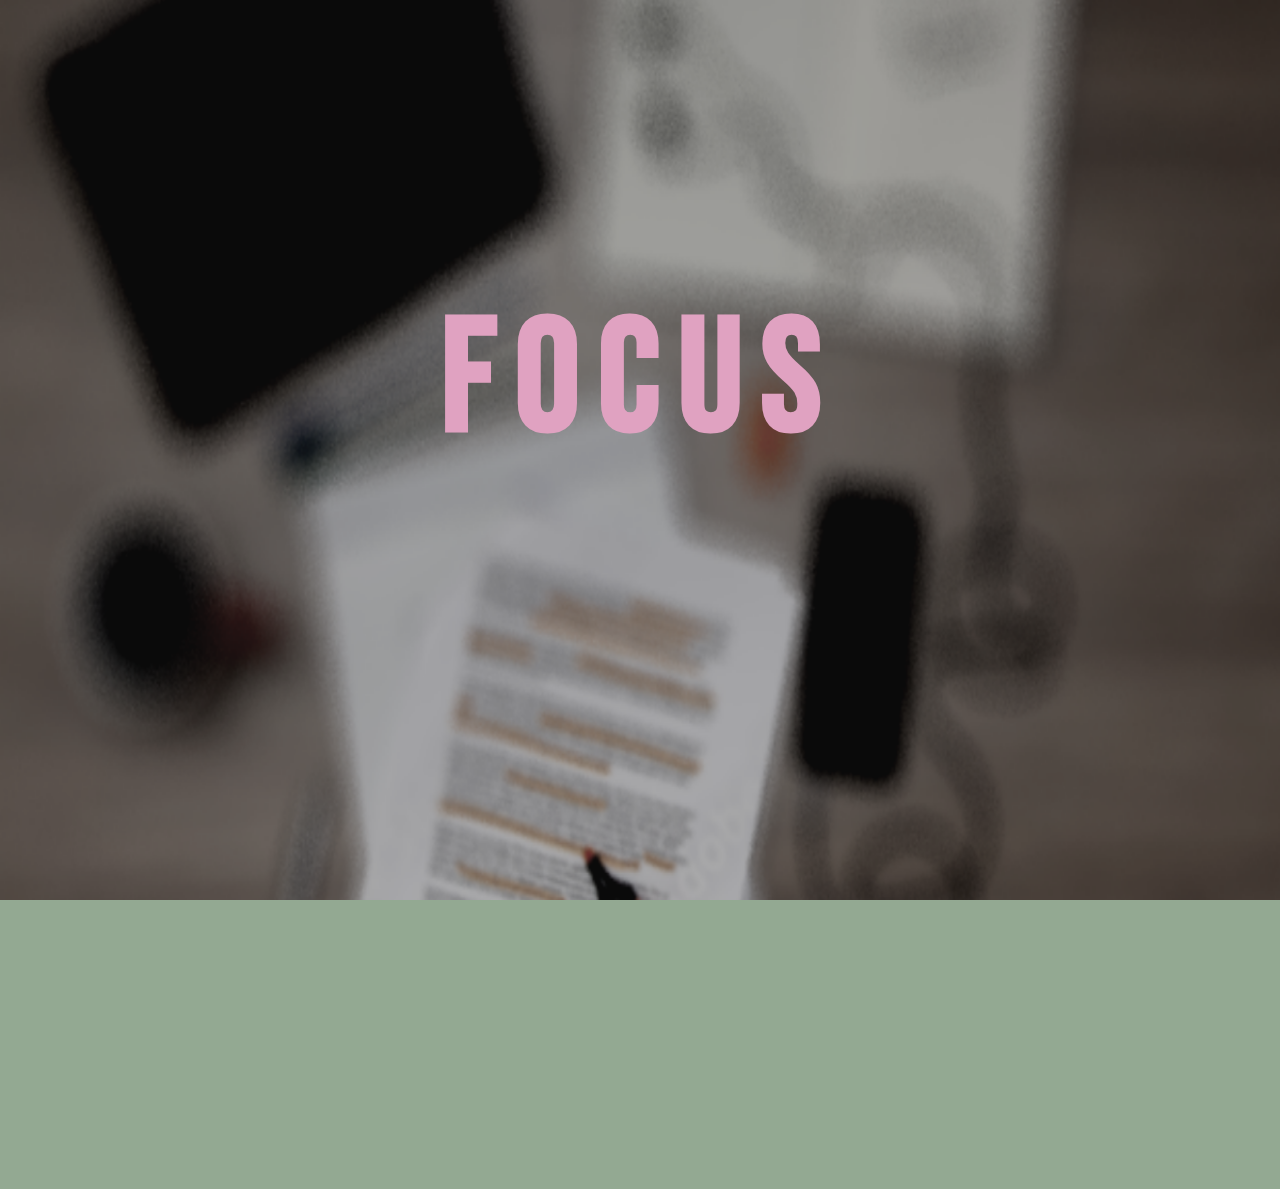
==== index.html @ c22b1b92 "orden de archivos" ====
<!DOCTYPE html>
<html lang="es">
<head>
    <meta charset="UTF-8">
    <meta http-equiv="X-UA-Compatible" content="IE=edge">
    <meta name="viewport" content="width=device-width, initial-scale=1.0">
    <link href="css/style.css" rel="stylesheet">
    <link href="img\fotofocus.PNG" rel="icon">
    <link rel="preconnect" href="https://fonts.gstatic.com">
    <link href="https://fonts.googleapis.com/css2?family=Roboto:wght@300;400;500;700;900&display=swap" rel="stylesheet"> 
    <link rel="preconnect" href="https://fonts.googleapis.com">
    <link rel="preconnect" href="https://fonts.gstatic.com" crossorigin>
    <link href="https://fonts.googleapis.com/css2?family=Bebas+Neue&family=Roboto:ital,wght@1,700&display=swap" rel="stylesheet">


    <title>Focus</title>
</head>
<body>
    <img id="Fondo-Portada" src="img\wallpaperfocus.png">
     <!-- Nav Start --> 
     <nav></nav>
       <!-- Nav End -->

    <!-- Header Start -->
    <div class="Title">
        <h1 >FOCUS</h1>
        

    </div>
    
     <!-- Header End -->

     <!-- Footer Start -->
     <footer></footer>
     <!-- Footer End -->

     <!-- Scroll to Bottom -->
     <i class="fa fa-2x fa-angle-down text-white scroll-to-bottom"></i>

     <!-- Back to Top -->
     <a href="#" class="btn btn-outline-dark px-0 back-to-top"><i class="fa fa-angle-double-up"></i></a>

      <!-- JavaScript Libraries -->
    <script src="https://code.jquery.com/jquery-3.4.1.min.js"></script>
    <script src="https://stackpath.bootstrapcdn.com/bootstrap/4.4.1/js/bootstrap.bundle.min.js"></script>
    
</body>
</html>
---- css/style.css ----
*,
*::before,
*::after {
  box-sizing: border-box;
}

html {
  font-family: sans-serif;
   line-height: 1.15;
  -webkit-text-size-adjust: 100%;
  -webkit-tap-highlight-color: rgba(0, 0, 0, 0);
  background-color:rgba( 147, 169, 146);
}




.Title h1{
  font-family: 'Bebas Neue', cursive;
  letter-spacing: 2vh;
  font-size: 18vh;
  text-align: center;
  top:20vh;
  color:rgb(224, 162, 193);
  height: 100vh;
  width: 100%;
  text-align: center;
  position: relative;
}
#Fondo-Portada {
    height: 100%;
    width: 100%;
    position: absolute;
    top: 0;
    left: 0;
    margin: 0;
    z-index: -100;
  }
  


.scroll-to-bottom {
    position: fixed;
    width: 20px;
    left: calc(50% - 10px);
    bottom: 30px;
    z-index: 11;
    animation: action 1s infinite alternate;
  }
  .back-to-top {
    position: fixed;
    display: none;
    width: 30px;
    text-align: center;
    right: 30px;
    bottom: 30px;
    z-index: 11;
    animation: action 1s infinite alternate;
  }
  @keyframes action {
    0% {
      transform: translateY(0);
    }
    100% {
      transform: translateY(-15px);
    }
  }
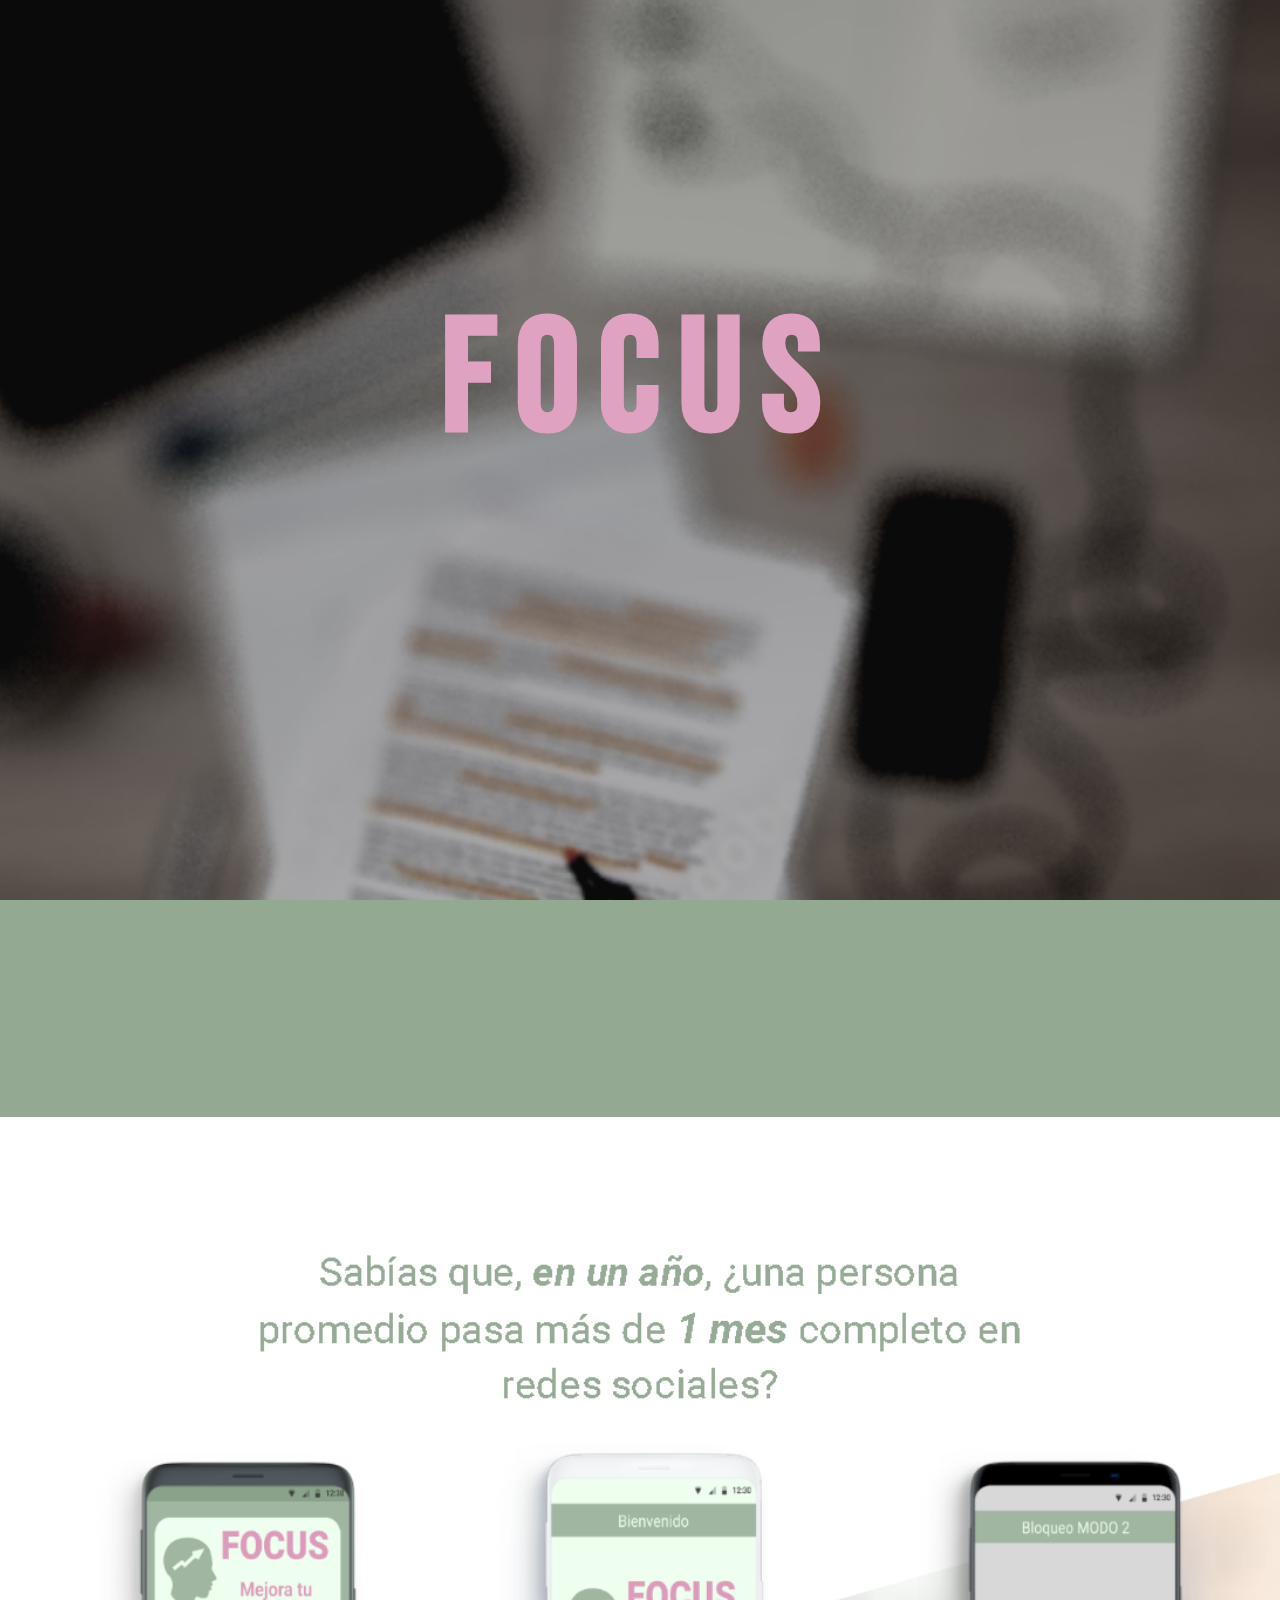
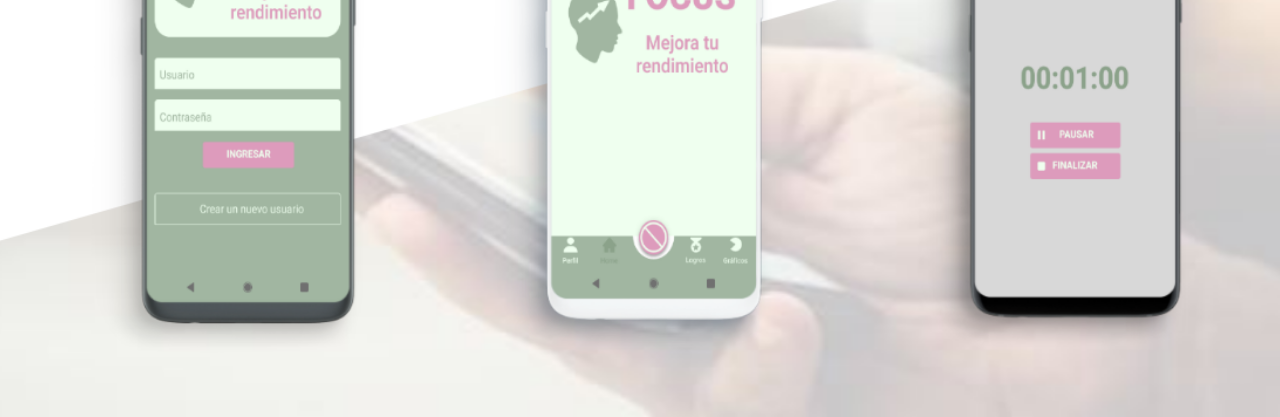
==== commit 387206f5: "add info" ====
--- a/index.html
+++ b/index.html
@@ -24,10 +24,10 @@
     <!-- Header Start -->
     <div class="Title">
         <h1 >FOCUS</h1>
-        
-
     </div>
-    
+    <div>
+        <img id="Info" src="img\info.PNG">
+    </div>
      <!-- Header End -->
 
      <!-- Footer Start -->
--- a/css/style.css
+++ b/css/style.css
@@ -13,9 +13,6 @@
   background-color:rgba( 147, 169, 146);
 }
 
-
-
-
 .Title h1{
   font-family: 'Bebas Neue', cursive;
   letter-spacing: 2vh;
@@ -29,15 +26,25 @@
   position: relative;
 }
 #Fondo-Portada {
-    height: 100%;
+    height: 100vh;
     width: 100%;
     position: absolute;
     top: 0;
     left: 0;
     margin: 0;
     z-index: -100;
+    object-fit:cover;
   }
-  
+
+#Info {
+  height: 100vh;
+  width: 100%;
+  position: absolute;
+  left:0;
+  margin: 0;
+  z-index: -100;
+  object-fit:cover;
+}
 
 
 .scroll-to-bottom {
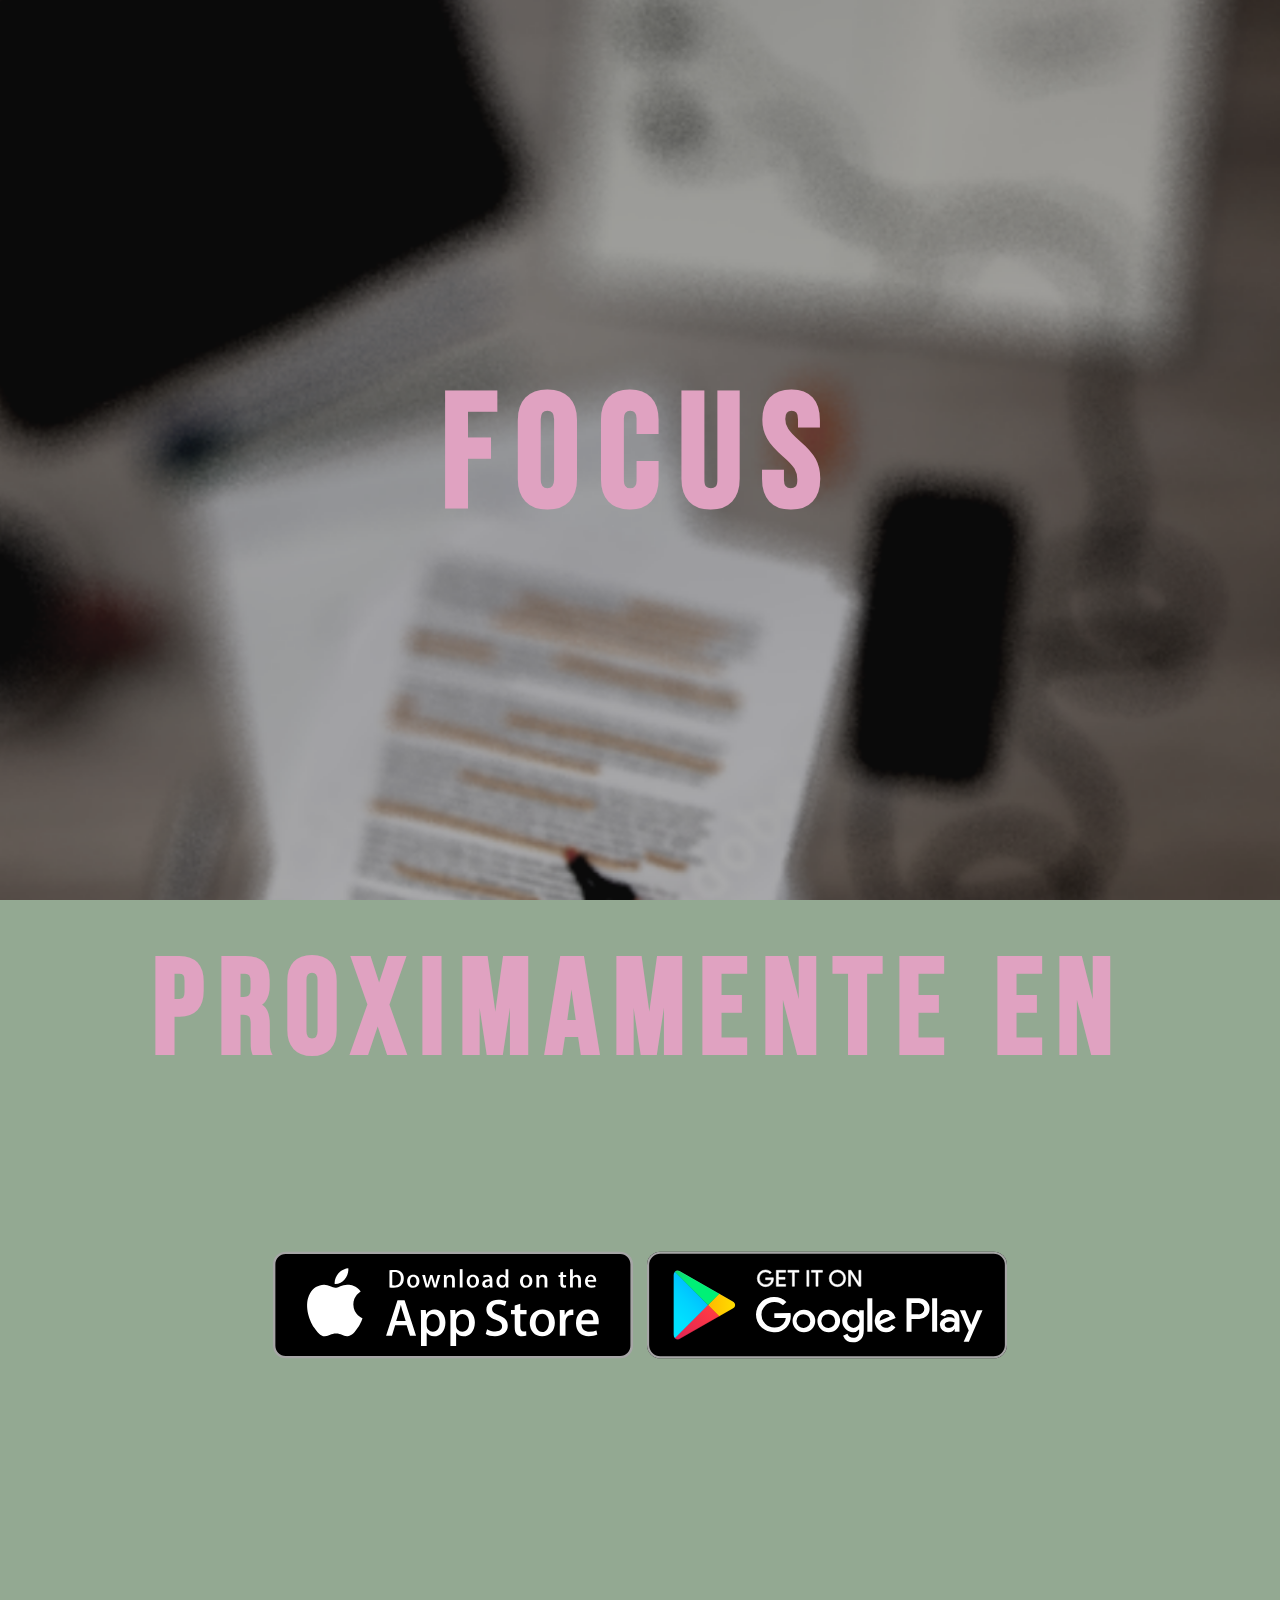
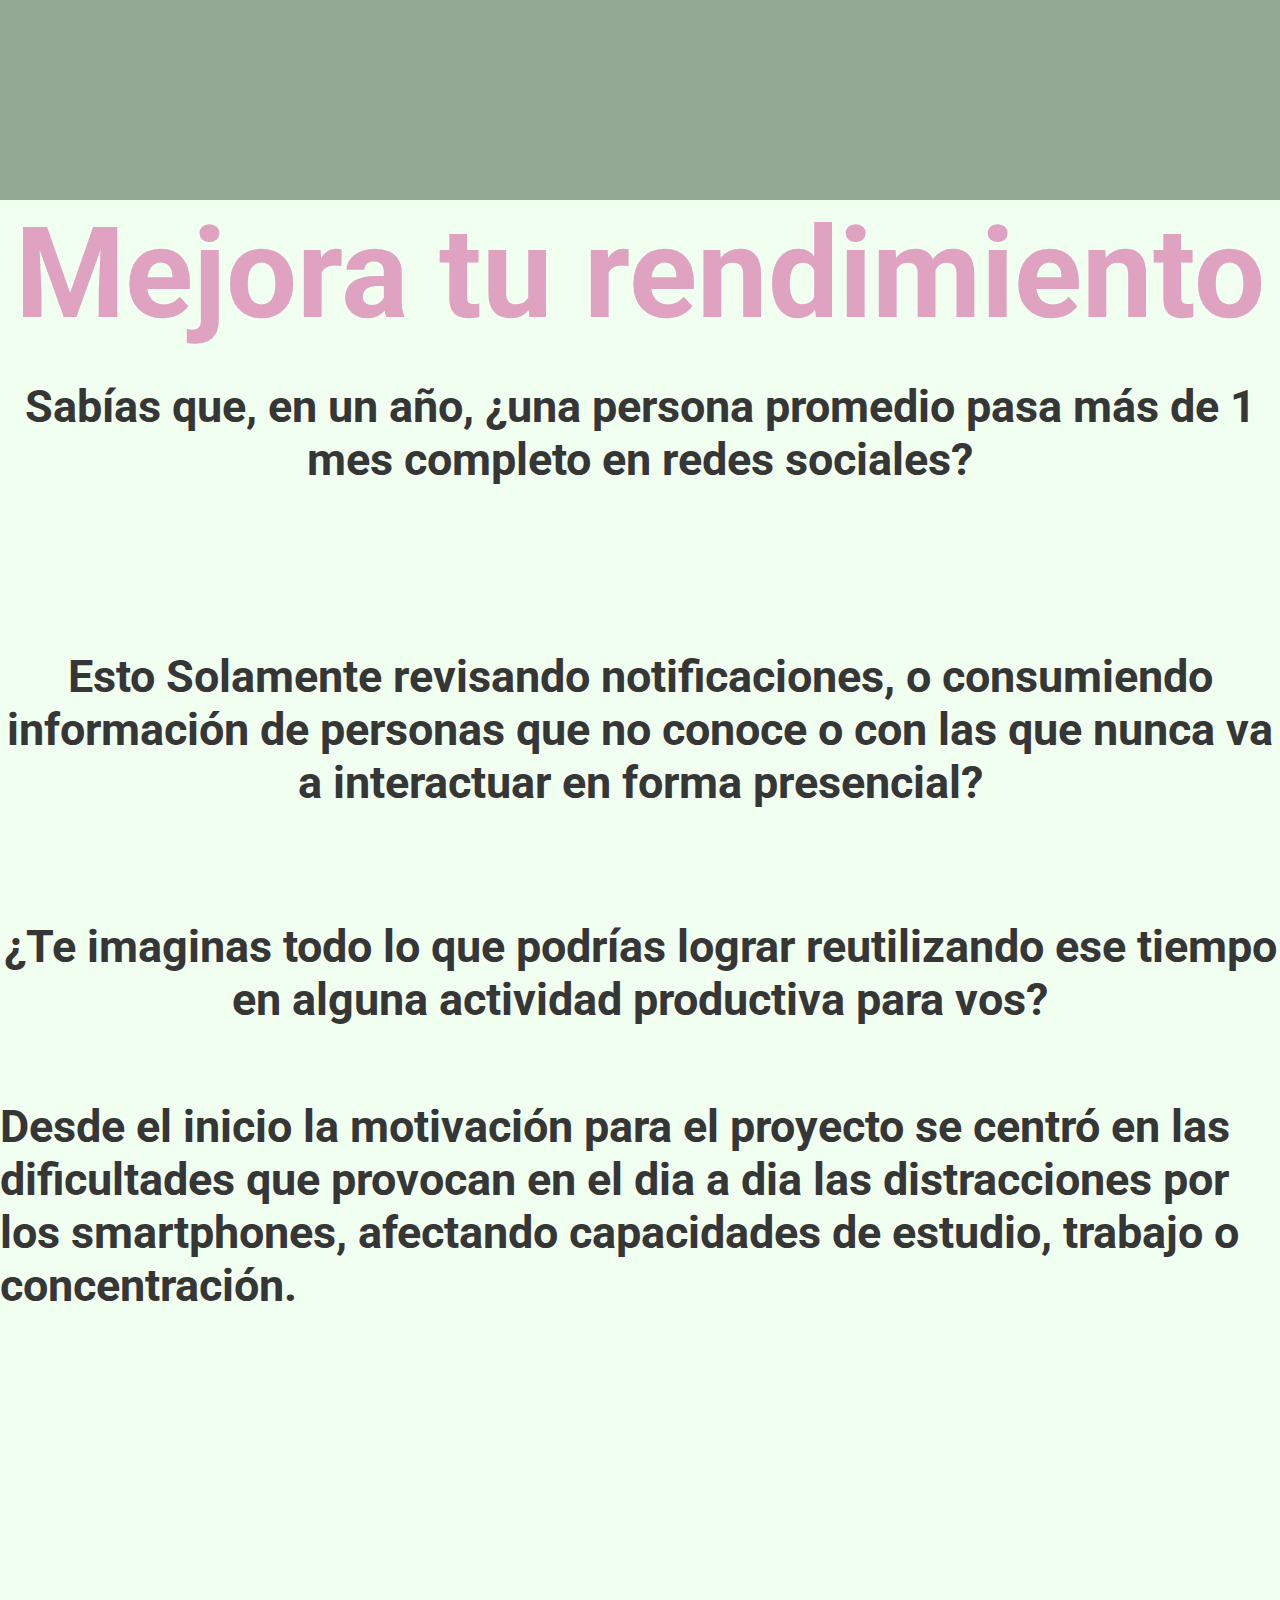
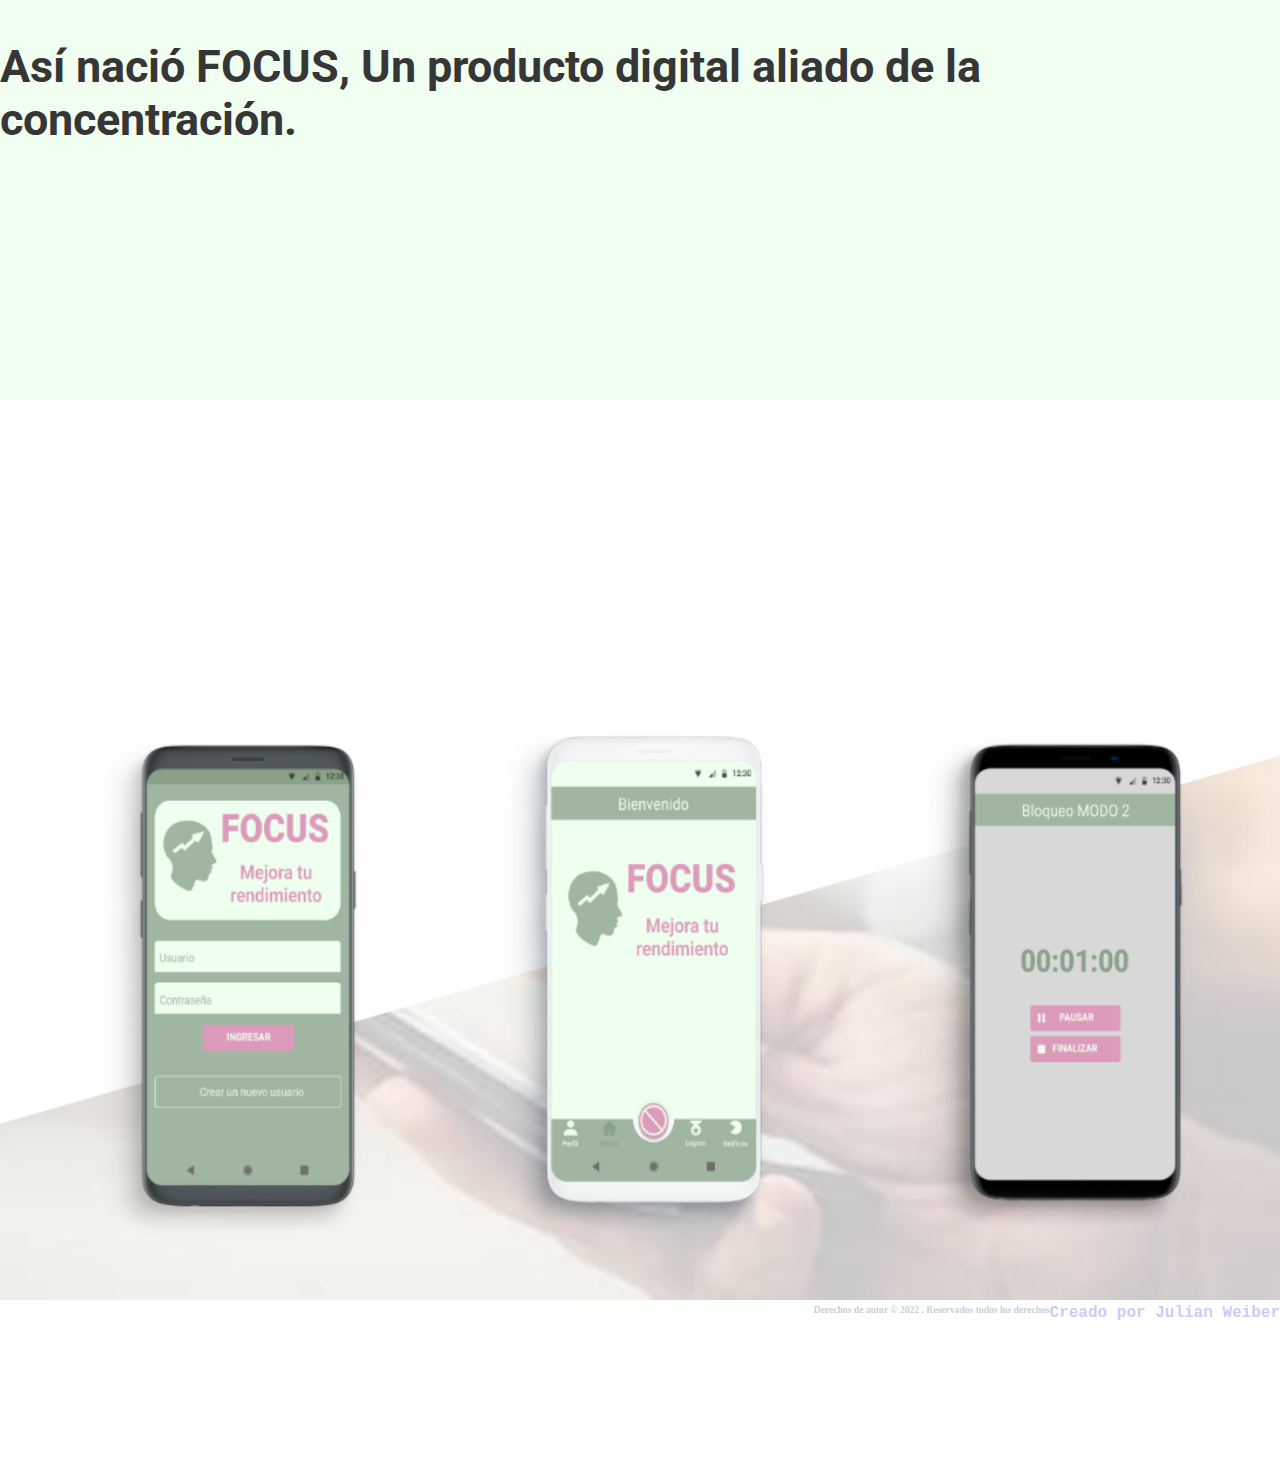
==== commit 609fad74: "global changes2" ====
--- a/index.html
+++ b/index.html
@@ -1,48 +1,79 @@
-<!DOCTYPE html>
-<html lang="es">
-<head>
-    <meta charset="UTF-8">
-    <meta http-equiv="X-UA-Compatible" content="IE=edge">
-    <meta name="viewport" content="width=device-width, initial-scale=1.0">
-    <link href="css/style.css" rel="stylesheet">
-    <link href="img\fotofocus.PNG" rel="icon">
-    <link rel="preconnect" href="https://fonts.gstatic.com">
-    <link href="https://fonts.googleapis.com/css2?family=Roboto:wght@300;400;500;700;900&display=swap" rel="stylesheet"> 
-    <link rel="preconnect" href="https://fonts.googleapis.com">
-    <link rel="preconnect" href="https://fonts.gstatic.com" crossorigin>
-    <link href="https://fonts.googleapis.com/css2?family=Bebas+Neue&family=Roboto:ital,wght@1,700&display=swap" rel="stylesheet">
-
-
-    <title>Focus</title>
-</head>
-<body>
-    <img id="Fondo-Portada" src="img\wallpaperfocus.png">
-     <!-- Nav Start --> 
-     <nav></nav>
-       <!-- Nav End -->
-
-    <!-- Header Start -->
-    <div class="Title">
-        <h1 >FOCUS</h1>
-    </div>
-    <div>
-        <img id="Info" src="img\info.PNG">
-    </div>
-     <!-- Header End -->
-
-     <!-- Footer Start -->
-     <footer></footer>
-     <!-- Footer End -->
-
-     <!-- Scroll to Bottom -->
-     <i class="fa fa-2x fa-angle-down text-white scroll-to-bottom"></i>
-
-     <!-- Back to Top -->
-     <a href="#" class="btn btn-outline-dark px-0 back-to-top"><i class="fa fa-angle-double-up"></i></a>
-
-      <!-- JavaScript Libraries -->
-    <script src="https://code.jquery.com/jquery-3.4.1.min.js"></script>
-    <script src="https://stackpath.bootstrapcdn.com/bootstrap/4.4.1/js/bootstrap.bundle.min.js"></script>
-    
-</body>
+<!DOCTYPE html>
+<html lang="es">
+<head>
+    <meta charset="UTF-8">
+    <meta http-equiv="X-UA-Compatible" content="IE=edge">
+    <meta name="viewport" content="width=device-width, initial-scale=1.0">
+    <link href="css/style.css" rel="stylesheet">
+    <link href="img\fotofocus.PNG" rel="icon">
+    <link rel="preconnect" href="https://fonts.gstatic.com">
+    <link href="https://fonts.googleapis.com/css2?family=Roboto:wght@300;400;500;700;900&display=swap" rel="stylesheet"> 
+    <link rel="preconnect" href="https://fonts.googleapis.com">
+    <link rel="preconnect" href="https://fonts.gstatic.com" crossorigin>
+    <link href="https://fonts.googleapis.com/css2?family=Bebas+Neue&family=Roboto:ital,wght@1,700&display=swap" rel="stylesheet">
+
+
+    <title>Focus</title>
+</head>
+<body>
+    
+     <!-- Nav Start --> 
+     <nav></nav>
+       <!-- Nav End -->
+
+    <!-- Header Start -->
+    <div class="Title">
+        <h1 >FOCUS</h1>
+        <img id="Fondo-Portada" src="img\wallpaperfocus.png">
+        <i id="scroll-to-bottom" class="fa fa-2x fa-angle-down text-white scroll-to-bottom"></i>
+    </div>
+<div class="Text">
+    <h2>Proximamente en</h2>
+    <div class="Icons">
+    <img id="iosappStore" src="img\appstore.svg">
+    <img id="Playstore" src="img\googleplay.svg">
+    </div>
+</div>
+
+<div class="Text2"><h1>Mejora tu rendimiento</h1>
+    <h2>Sabías que, en un año, ¿una persona promedio pasa más de 1 mes completo en redes sociales? </h2>
+    <h3>Esto Solamente revisando notificaciones, o consumiendo información de personas que no conoce o con las que nunca va a interactuar en forma presencial? </h3>
+    <h4>¿Te imaginas todo lo que podrías lograr reutilizando ese tiempo en alguna actividad productiva para vos?</h4>
+    <h5>  Nosotros nos hicimos las mismas preguntas, y creamos <a id="Focusword">FOCUS</a>, una app para incrementar tu crecimiento personal limitando el uso de las aplicaciones que vos selecciones, con una interfaz super simple e intuitiva.</h5>
+    
+</div>
+
+<div class="Text3">
+    <h1>Desde el inicio la motivación para el proyecto se centró en las dificultades que provocan en el dia a dia las distracciones por los smartphones, afectando capacidades de estudio, trabajo o concentración. </h1>  
+    <h2>Así nació FOCUS, Un producto digital aliado de la concentración.</h2>
+    
+</div>
+
+<div class="Info">
+    <img id="Info" src="img\info1.PNG">
+</div>
+     <!-- Header End -->
+
+     <!-- Footer Start -->
+     <footer class="footer">
+        <h3 ><a id="creator" href="https://julianweiber.github.io/portafolio/">Creado por Julian Weiber</a></h3>
+        <h3 id="copyright">Derechos de autor © 2022 . Reservados todos los derechos</h3>
+        
+           
+            
+            
+    </footer>
+     <!-- Footer End -->
+
+     <!-- Scroll to Bottom -->
+     <i class="fa fa-2x fa-angle-down text-white scroll-to-bottom"></i>
+
+     <!-- Back to Top -->
+     <a href="#" class="btn btn-outline-dark px-0 back-to-top"><i class="fa fa-angle-double-up"></i></a>
+
+      <!-- JavaScript Libraries -->
+    <script src="https://code.jquery.com/jquery-3.4.1.min.js"></script>
+    <script src="https://stackpath.bootstrapcdn.com/bootstrap/4.4.1/js/bootstrap.bundle.min.js"></script>
+    
+</body>
 </html>--- a/css/style.css
+++ b/css/style.css
@@ -1,75 +1,213 @@
-
-*,
-*::before,
-*::after {
-  box-sizing: border-box;
-}
-
-html {
-  font-family: sans-serif;
-   line-height: 1.15;
-  -webkit-text-size-adjust: 100%;
-  -webkit-tap-highlight-color: rgba(0, 0, 0, 0);
-  background-color:rgba( 147, 169, 146);
-}
-
-.Title h1{
-  font-family: 'Bebas Neue', cursive;
-  letter-spacing: 2vh;
-  font-size: 18vh;
-  text-align: center;
-  top:20vh;
-  color:rgb(224, 162, 193);
-  height: 100vh;
-  width: 100%;
-  text-align: center;
-  position: relative;
-}
-#Fondo-Portada {
-    height: 100vh;
-    width: 100%;
-    position: absolute;
-    top: 0;
-    left: 0;
-    margin: 0;
-    z-index: -100;
-    object-fit:cover;
-  }
-
-#Info {
-  height: 100vh;
-  width: 100%;
-  position: absolute;
-  left:0;
-  margin: 0;
-  z-index: -100;
-  object-fit:cover;
-}
-
-
-.scroll-to-bottom {
-    position: fixed;
-    width: 20px;
-    left: calc(50% - 10px);
-    bottom: 30px;
-    z-index: 11;
-    animation: action 1s infinite alternate;
-  }
-  .back-to-top {
-    position: fixed;
-    display: none;
-    width: 30px;
-    text-align: center;
-    right: 30px;
-    bottom: 30px;
-    z-index: 11;
-    animation: action 1s infinite alternate;
-  }
-  @keyframes action {
-    0% {
-      transform: translateY(0);
-    }
-    100% {
-      transform: translateY(-15px);
-    }
-  }+*{
+  margin:0;
+  padding:0;
+
+}
+
+.Title h1{
+  font-family: 'Bebas Neue', cursive;
+  letter-spacing: 2vh;
+  font-size: 18vh;
+  text-align: center;
+  top:40vh;
+  color:rgb(224, 162, 193);
+  height: 100vh;
+  width: 100%;
+  position: relative;
+}
+#Fondo-Portada {
+    height: 100vh;
+    width: 100%;
+    position: absolute;
+    top: 0;
+    left: 0;
+    margin: 0;
+    z-index: -100;
+    object-fit:cover;
+  }
+.Title #scroll-to-bottom {
+    position: fixed;
+    width: 20px;
+    left: calc(50% - 10px);
+    bottom: 30px;
+    z-index: 11;
+    animation: action 1s infinite alternate;}
+
+.Text{
+  height:100vh;
+  width:100%;
+  font-family:'Bebas Neue', cursive;
+  font-size: 10vh;
+  color:rgb(224, 162, 193);
+  background-color:rgba( 147, 169, 146);
+  text-align:center;
+  
+  ;
+  }
+  .Text h2{
+    letter-spacing: 1.5vh;
+    margin:0px auto;
+    line-height:25vh;
+    margin:0px auto;
+
+  }
+  
+
+.Text .Icons {
+  line-height:center;
+  margin:0px auto;
+
+}
+#Playstore {
+  height:40vh;
+  width:40vh;
+}
+#iosappStore{
+  height:40vh;
+  width:40vh;
+}
+.Text2{
+  font-family: 'Roboto', sans-serif;
+  font-size: 5vh;
+  color:rgb(55, 54, 54);
+  background-color:rgba( 240, 255, 240);
+  height: 100vh;
+  width: 100%;
+  position:relative;
+
+}
+.Text2 #Focusword{
+  font-family: 'Bebas Neue', cursive;
+  font-size:4vh;
+  color:rgb(224, 162, 193);
+  
+}
+.Text2 h1 {
+  font-size:14vh;
+  color:rgb(224, 162, 193);
+  margin:0px auto;
+  text-align: center;
+  width: 100%;
+  height:20vh;
+
+}
+.Text2 h2 {
+  font-size: 5vh;
+  color:rgb(55, 54, 54);
+  text-align: center;
+  
+width: 100%;
+height: 30vh;
+line-height:center;
+
+}
+.Text2 h3 {
+  font-size: 5vh;
+  text-align: center;
+  letter-spacing: 0ch;
+  line-height:center;
+  width: 100%;
+height: 30vh;
+}
+.Text2 h4 {
+  font-size: 5vh;
+  text-align: center;
+  width: 100%;
+height: 30vh;
+line-height:center;
+}
+.Text2 h5{
+  font-size: 5vh;
+  text-align: center;
+  letter-spacing: 0ch;
+width: 100%;
+height: 10vh;
+line-height:center;
+}
+.Text3 {
+  font-family: 'Roboto', sans-serif;
+  font-size: 2vh;
+  color:rgb(55, 54, 54);
+  background-color:rgba( 240, 255, 240);
+  height: 100vh;
+  width: 100%;
+  line-height:center;
+  position:relative;
+
+}
+.Text3 h1 {
+  height: 60vh;
+  width: 100%;
+  line-height:center;
+  margin:0px auto;
+  font-size: 5vh;
+  top:auto;
+
+
+
+}
+.Text3 h2 {
+  top:auto;
+  height: 60vh;
+  width: 100%;
+  font-size: 5vh;
+  margin:0px auto;
+
+}
+
+#Info {
+  height: 100vh;
+  width: 100%;
+  object-fit:cover;
+  left:0;
+  margin: 0;
+  z-index: -100;
+  background-color:rgba( 240, 255, 240);
+ 
+}
+
+  .back-to-top {
+    position: fixed;
+    display: none;
+    width: 30px;
+    text-align: center;
+    right: 30px;
+    bottom: 30px;
+    z-index: 11;
+    animation: action 1s infinite alternate;
+  }
+  @keyframes action {
+    0% {
+      transform: translateY(0);
+    }
+    100% {
+      transform: translateY(-15px);
+    }
+  }
+
+  .footer {
+    height: 20vh;
+     width: 100%;
+    opacity: .2;
+    width: 100%;
+    grid-area: footer;
+    text-decoration: none;
+    font-size: 1rem;
+    border-color: rgb(170, 163, 154);
+    color:black;
+  
+  }
+  .footer #copyright{
+   float: right;
+   font-size: 0.6rem;
+   font-family:'Times New Roman', Times, serif;
+   
+  }
+   #creator{
+    
+    float: inline-end;
+    font-size: 1rem;
+    text-decoration: none;
+    font-family: 'Courier New', Courier, monospace;
+  }
+    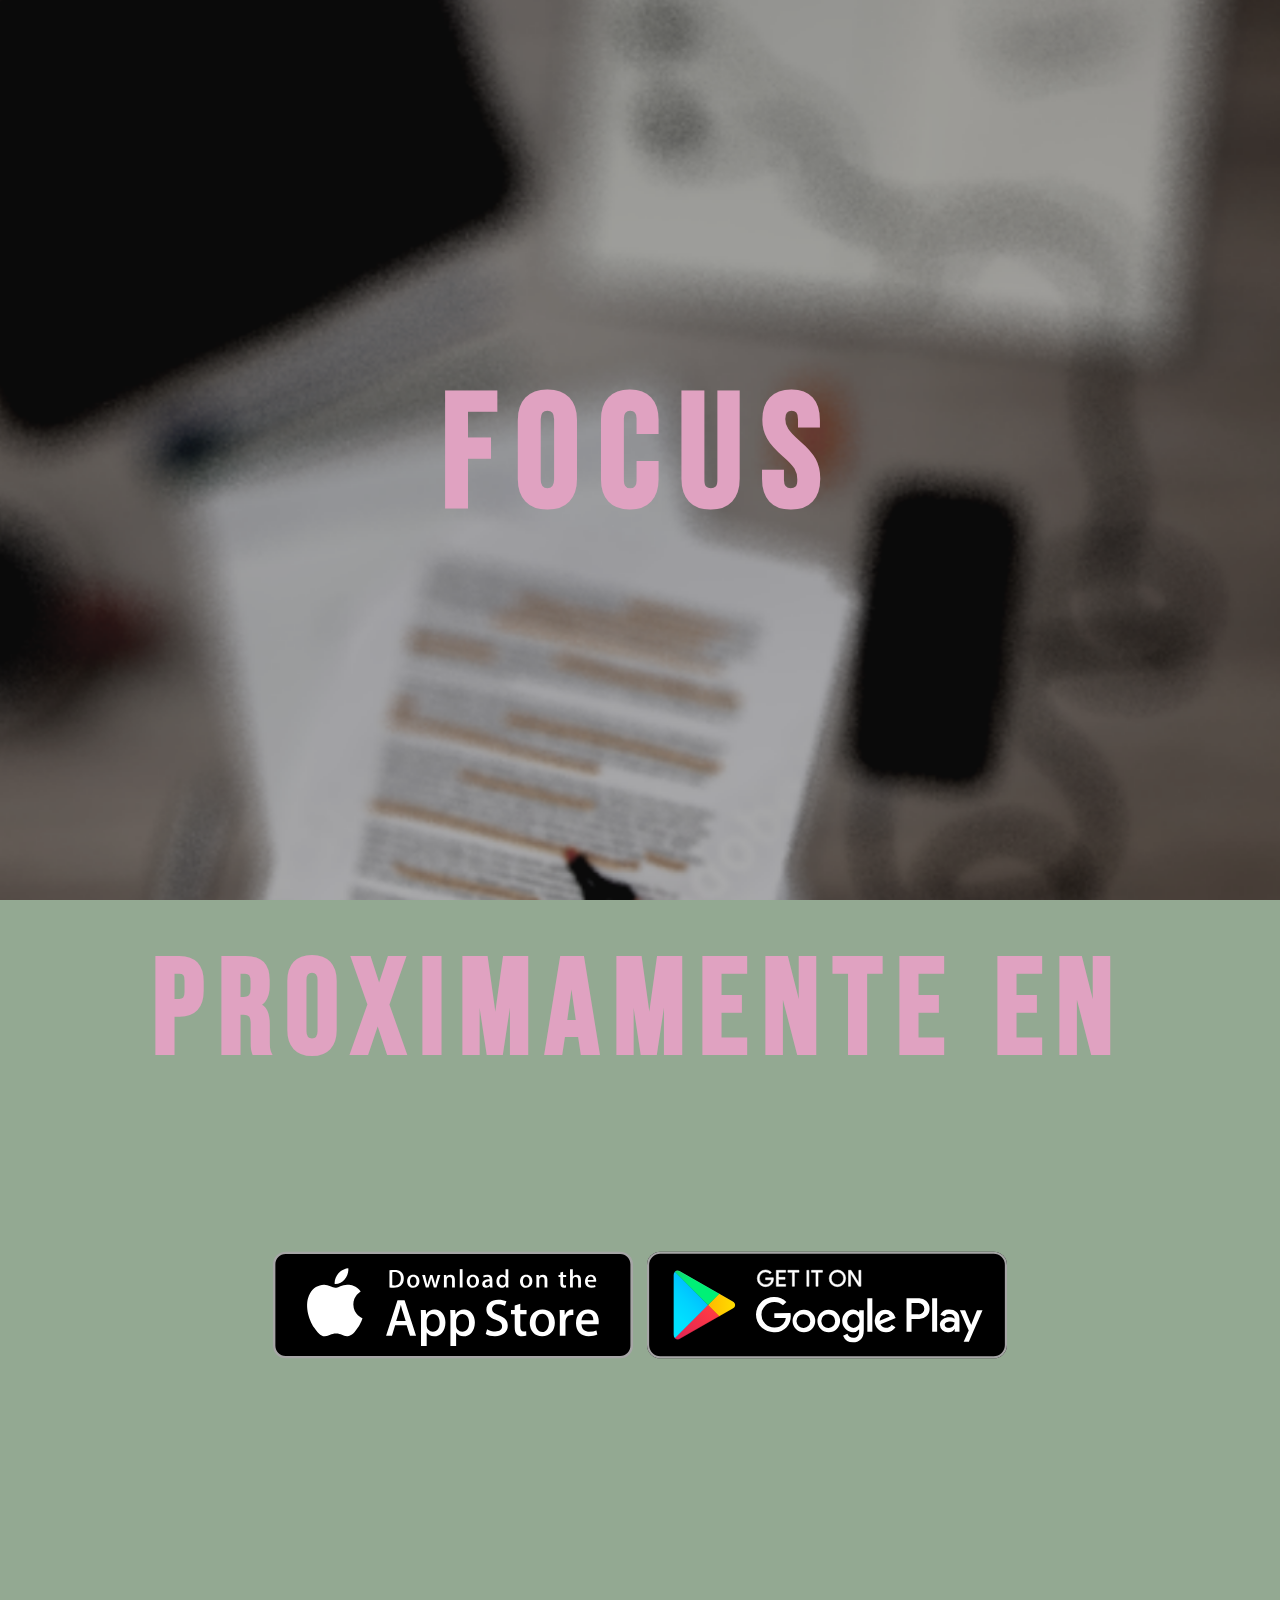
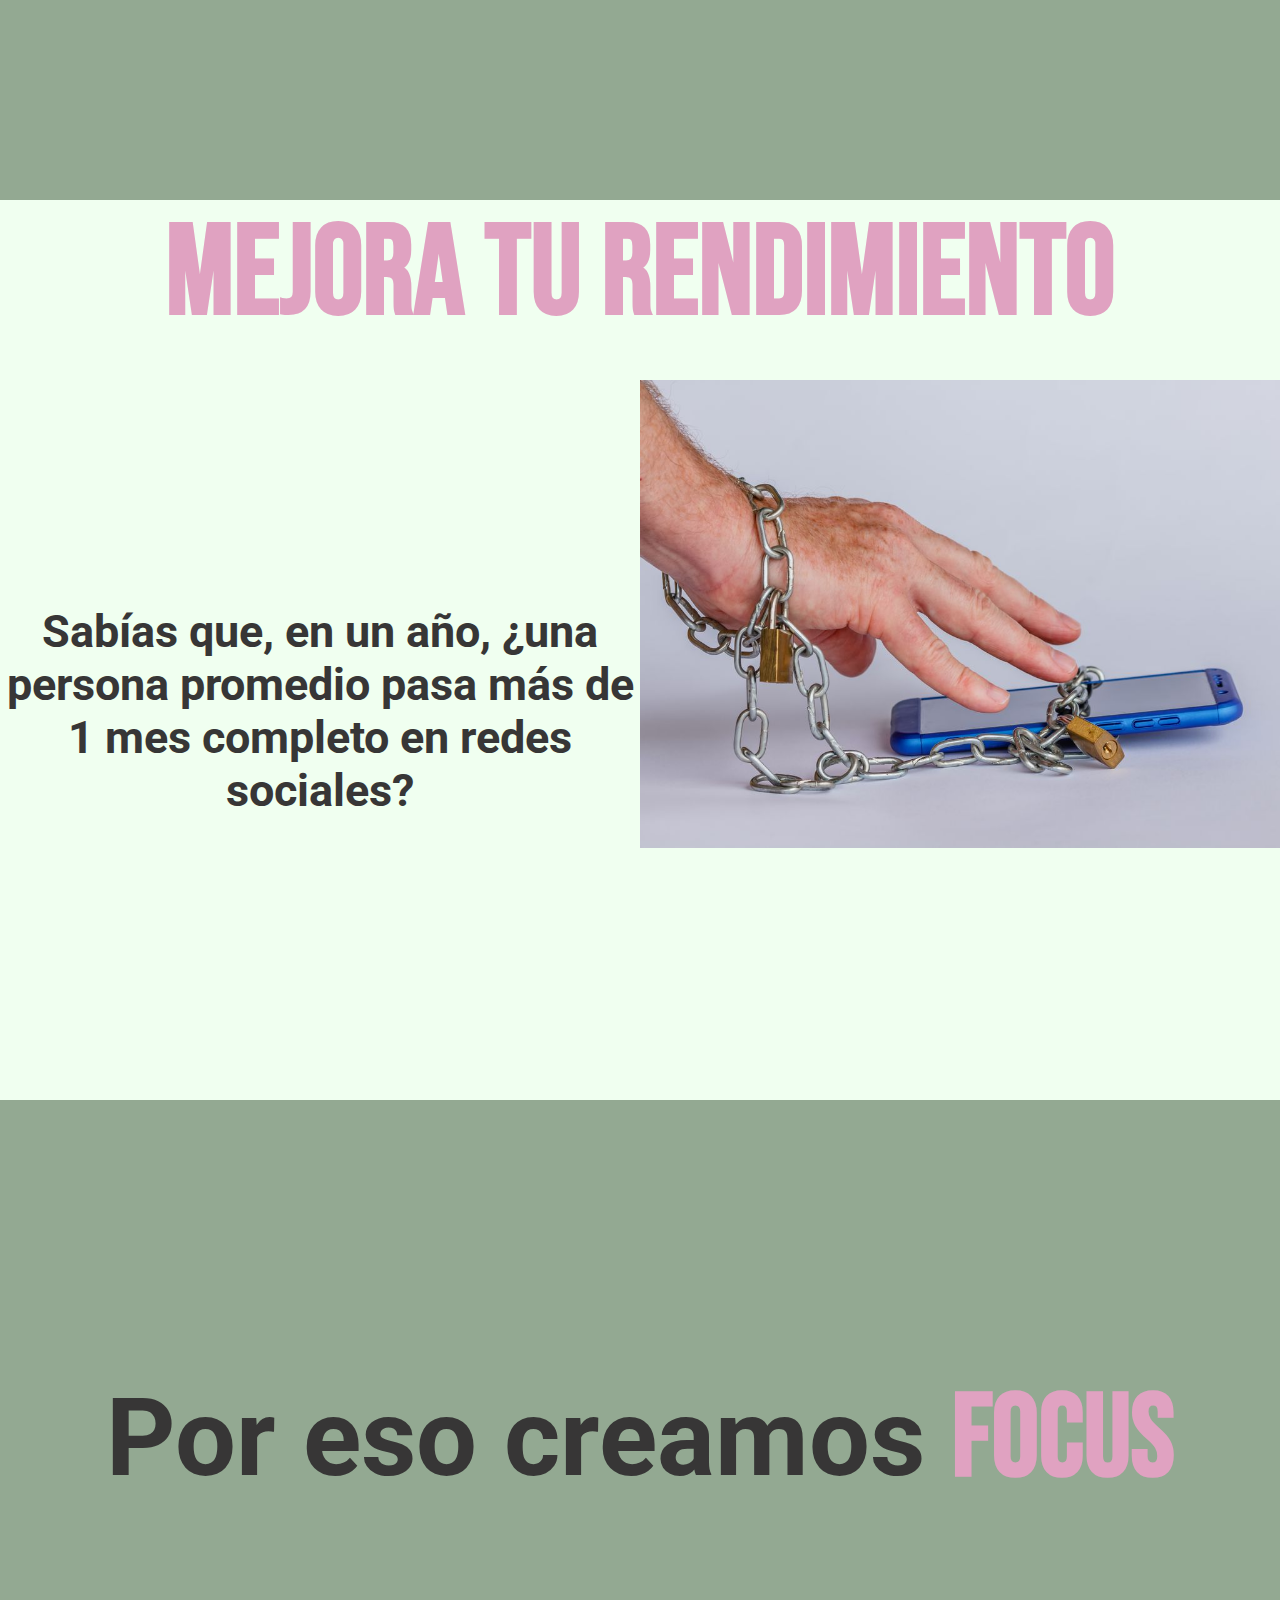
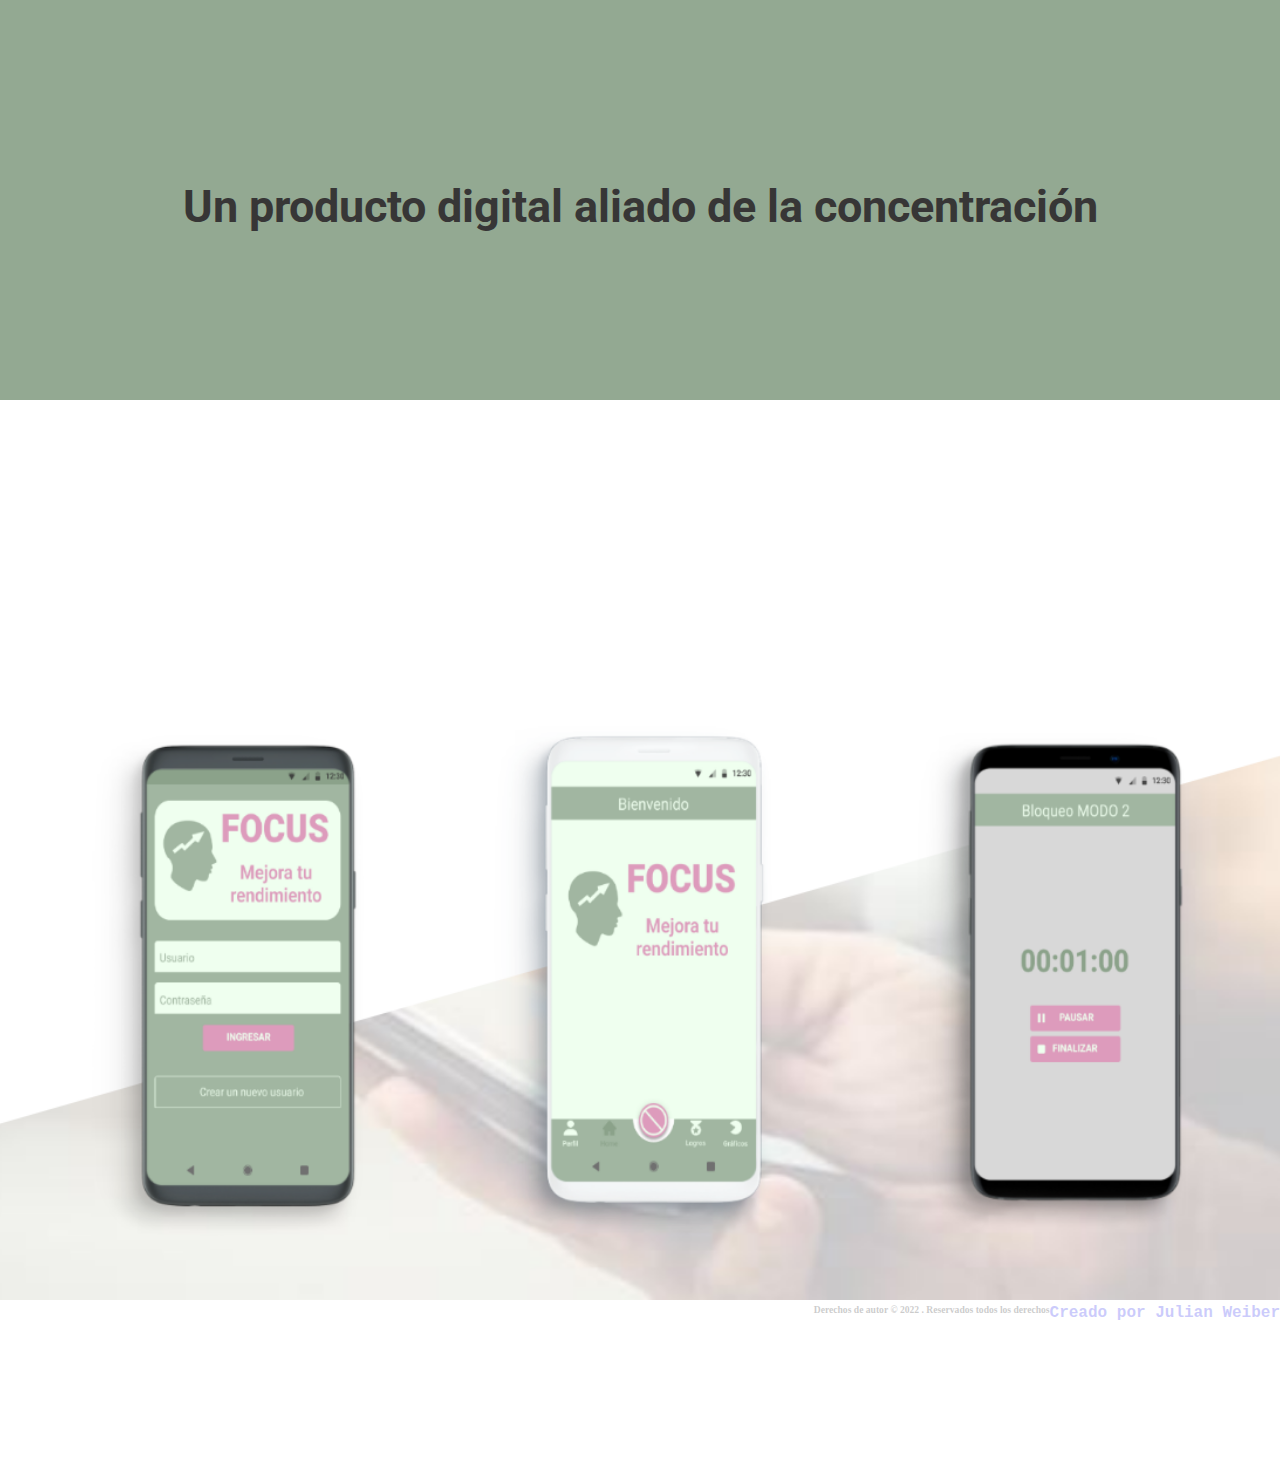
==== commit 11a536af: "definitive changes" ====
--- a/index.html
+++ b/index.html
@@ -36,18 +36,27 @@
 </div>
 
 <div class="Text2"><h1>Mejora tu rendimiento</h1>
-    <h2>Sabías que, en un año, ¿una persona promedio pasa más de 1 mes completo en redes sociales? </h2>
-    <h3>Esto Solamente revisando notificaciones, o consumiendo información de personas que no conoce o con las que nunca va a interactuar en forma presencial? </h3>
+
+    <div class="container2">
+    <h2>  Sabías que, en un año, ¿una persona promedio pasa más de 1 mes completo en redes sociales? </h2>
+    <img id="ChainPhone" src="img\chainphone.jpg">
+</div>
+</div>
+    <!-- <h3>Esto Solamente revisando notificaciones, o consumiendo información de personas que no conoce o con las que nunca va a interactuar en forma presencial? </h3>
     <h4>¿Te imaginas todo lo que podrías lograr reutilizando ese tiempo en alguna actividad productiva para vos?</h4>
     <h5>  Nosotros nos hicimos las mismas preguntas, y creamos <a id="Focusword">FOCUS</a>, una app para incrementar tu crecimiento personal limitando el uso de las aplicaciones que vos selecciones, con una interfaz super simple e intuitiva.</h5>
+     -->
+
+
+<!-- <div class="Text3"> <h1>Desde el inicio la motivación para el proyecto se centró en las dificultades que provocan en el dia a dia las distracciones por los smartphones, afectando capacidades de estudio, trabajo o concentración. </h1>  
+     -->
+    <div class="container3">
+      
+    <h2>Por eso creamos <a id="Focusword">FOCUS</a>  </h2>
     
-</div>
-
-<div class="Text3">
-    <h1>Desde el inicio la motivación para el proyecto se centró en las dificultades que provocan en el dia a dia las distracciones por los smartphones, afectando capacidades de estudio, trabajo o concentración. </h1>  
-    <h2>Así nació FOCUS, Un producto digital aliado de la concentración.</h2>
+    <h3>Un producto digital aliado de la concentración</h3>
     
-</div>
+    </div>
 
 <div class="Info">
     <img id="Info" src="img\info1.PNG">
--- a/css/style.css
+++ b/css/style.css
@@ -83,6 +83,7 @@
   
 }
 .Text2 h1 {
+  font-family: 'Bebas Neue', cursive;
   font-size:14vh;
   color:rgb(224, 162, 193);
   margin:0px auto;
@@ -91,39 +92,30 @@
   height:20vh;
 
 }
-.Text2 h2 {
-  font-size: 5vh;
-  color:rgb(55, 54, 54);
-  text-align: center;
-  
-width: 100%;
-height: 30vh;
-line-height:center;
-
-}
-.Text2 h3 {
-  font-size: 5vh;
-  text-align: center;
-  letter-spacing: 0ch;
-  line-height:center;
-  width: 100%;
-height: 30vh;
-}
-.Text2 h4 {
-  font-size: 5vh;
-  text-align: center;
-  width: 100%;
-height: 30vh;
-line-height:center;
-}
-.Text2 h5{
-  font-size: 5vh;
-  text-align: center;
-  letter-spacing: 0ch;
-width: 100%;
-height: 10vh;
-line-height:center;
-}
+
+.container2{
+  display : flex;
+              flex-direction : row;
+}
+.container2 h2 {
+  font-size: 5vh;
+  color:rgb(55, 54, 54);
+  text-align: center;
+  position: relative;
+  top:25vh;
+  font-family: 'Roboto', sans-serif;
+  font-size: 5vh;
+  color:rgb(55, 54, 54);
+  
+}
+
+.container2 #ChainPhone{
+  width: 50%;
+  height:50%;
+  line-height:right;
+  position: relative;
+ }
+
 .Text3 {
   font-family: 'Roboto', sans-serif;
   font-size: 2vh;
@@ -131,29 +123,56 @@
   background-color:rgba( 240, 255, 240);
   height: 100vh;
   width: 100%;
-  line-height:center;
-  position:relative;
-
+ position:relative;
 }
 .Text3 h1 {
-  height: 60vh;
+  height: 100%;
   width: 100%;
   line-height:center;
   margin:0px auto;
   font-size: 5vh;
   top:auto;
-
-
-
-}
-.Text3 h2 {
-  top:auto;
-  height: 60vh;
-  width: 100%;
-  font-size: 5vh;
-  margin:0px auto;
-
-}
+  position: relative;
+
+}
+
+
+.container3{
+  height: 100vh;
+  width: 100%;
+  background-color: rgba( 147, 169, 146);
+  left:40vh;
+  top:40vh;
+
+}
+
+.container3 h2 {
+  font-size: 12vh;
+  font-family: 'Roboto', sans-serif;
+  color:rgb(55, 54, 54);
+  position:relative;
+  text-align: center;
+  top:30vh;
+}
+#Focusword {
+  font-family: 'Bebas Neue', cursive;
+  font-size:13vh;
+  color:rgb(224, 162, 193);
+ 
+ 
+}
+  .container3 h3{
+    font-size: 5vh;
+    font-family: 'Roboto', sans-serif;
+    color:rgb(55, 54, 54);
+    position:relative;
+    text-align: center;
+    top:60vh;
+
+  
+  }
+
+
 
 #Info {
   height: 100vh;
@@ -203,7 +222,7 @@
    font-family:'Times New Roman', Times, serif;
    
   }
-   #creator{
+   .footer #creator{
     
     float: inline-end;
     font-size: 1rem;
